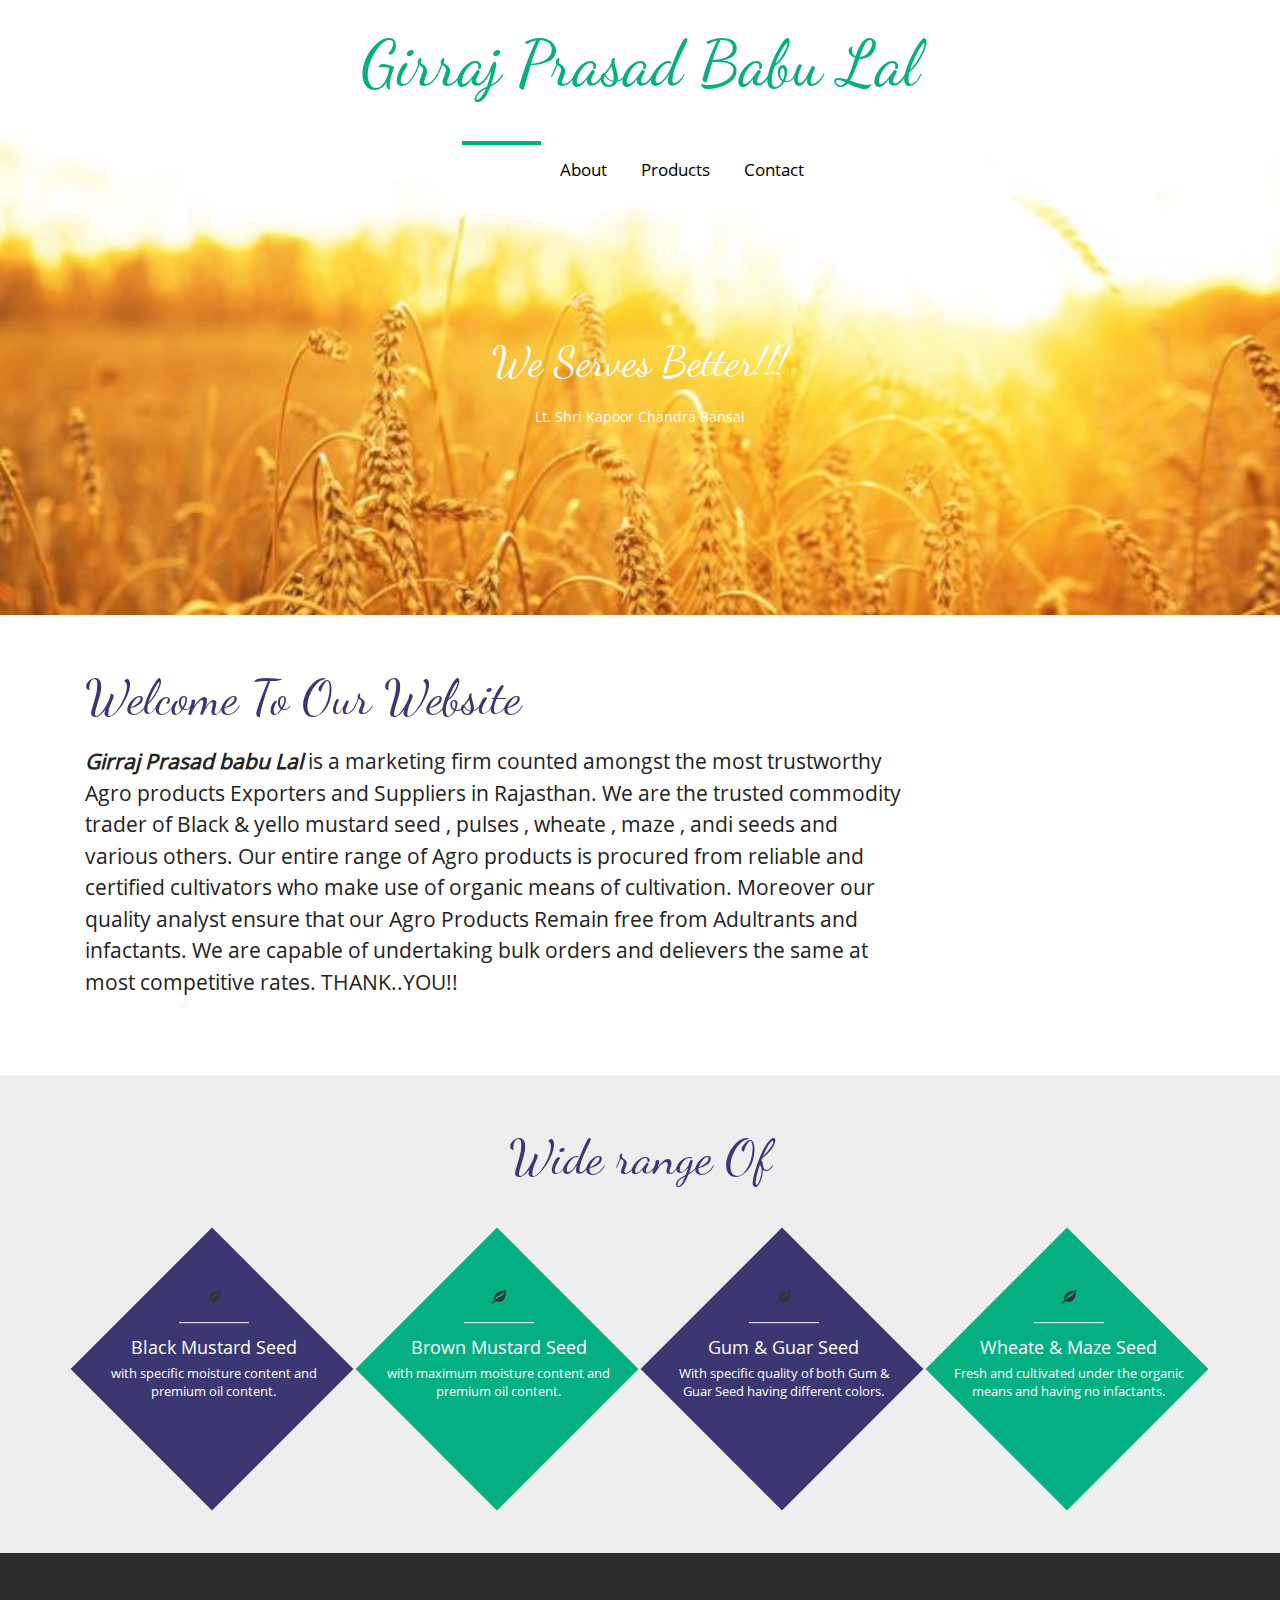
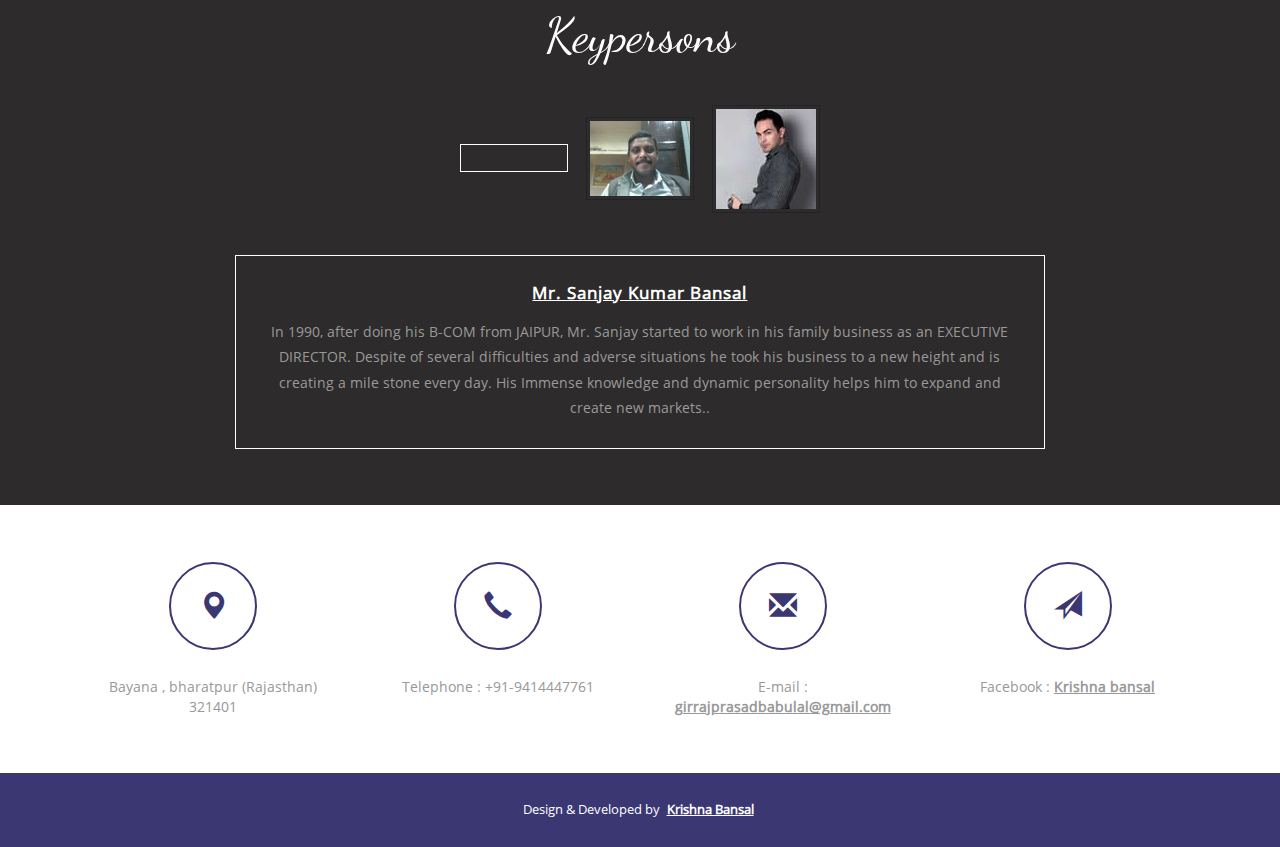
==== index.html @ 7e2d8664 "commit" ====
<!--
-->
<!DOCTYPE HTML>
<html>
<head>
<link rel="shortcut icon" href="images\favicon.ico">
<title>Girraj Prasad Babu Lal</title>
<link href="css/bootstrap.css" rel="stylesheet" type="text/css" media="all">
<link href="css/style.css" rel="stylesheet" type="text/css" media="all" />
<meta name="viewport" content="width=device-width, initial-scale=1">
<meta http-equiv="Content-Type" content="text/html; charset=utf-8" />
<meta name="keywords" content="Photo Stream Responsive web template, Bootstrap Web Templates, Flat Web Templates, Android Compatible web template, 
Smartphone Compatible web template, free webdesigns for Nokia, Samsung, LG, SonyErricsson, Motorola web design" />
<script type="application/x-javascript"> addEventListener("load", function() { setTimeout(hideURLbar, 0); }, false); function hideURLbar(){ window.scrollTo(0,1); } </script>
<script src="js/jquery-1.11.1.min.js"></script>
<script src="js/bootstrap.js"></script>

<script type="text/javascript" src="js/move-top.js"></script>
<script type="text/javascript" src="js/easing.js"></script>
 <script type="text/javascript">
		jQuery(document).ready(function($) {
			$(".scroll").click(function(event){		
				event.preventDefault();
				$('html,body').animate({scrollTop:$(this.hash).offset().top},1200);
			});
		});
	</script>


</head>
<body>
		
			<div class="header">
				<div class="container">
				
						<div class="logo">
						
							<h1><a href="index.html">Girraj prasad babu Lal</a></h1>
						</div>
					</div>
			</div>
			
				<div class="banner">
					<div class="container">
					<nav class="navbar navbar-default">
			  <div class="container-fluid">
				
				<div class="navbar-header">
					 <button type="button" class="navbar-toggle collapsed" data-toggle="collapse" data-target="#bs-example-navbar-collapse-1" aria-expanded="false">
						<span class="sr-only">Toggle navigation</span>
						<span class="icon-bar"></span>
						<span class="icon-bar"></span>
						<span class="icon-bar"></span>
					</button>
				</div>
        
			<div class="collapse navbar-collapse" id="bs-example-navbar-collapse-1">
			  <ul class="nav navbar-nav cl-effect-16">
				<li class="active"><a href="index.html">Home <span class="sr-only">(current)</span></a></li>
				<li><a href="about.html">About</a></li>
				 
					
					<li><a href="Products.html">Products</a></li>
					<li><a href="contact.html">Contact</a></li>
				</ul>
			</div>
		  </div>
		</nav>
			<div class="banner-center">
				<h3>We Serves Better!!!</h3>
				<p>Lt. Shri Kapoor Chandra Bansal</p>
			</div>
	</div>
</div>

			<div class="content">
			<div class="Sharing">
				<div class="container">
					<div class="sharing-grids">
						<div class="col-md-9 sharing-grid">
							<h2>Welcome To Our Website</h2>
							<h4><b><i> Girraj Prasad babu Lal</i></b> is a marketing firm counted amongst the most trustworthy Agro products Exporters and Suppliers in Rajasthan. We are the trusted commodity trader of Black & yello mustard seed , pulses , wheate , maze , andi seeds and various others. Our entire range of Agro products is procured from reliable and certified cultivators who make use of organic means of cultivation. Moreover our quality analyst ensure that our Agro Products Remain free from Adultrants and infactants. We are capable of undertaking bulk orders and delievers the same at most competitive rates.  THANK..YOU!!</h4>
							
						</div>
						<div class="col-md-3 sharing-img">
							<img src="images/2.png" class="img-responsive" alt=""/>
						</div>
						<div class="clerafix"></div>
					</div>
				</div>
			</div>
			<!--Sharing-->
			<!-- services -->
		<div class="service">
			<!-- container -->
			<div class="container">
					<h3>Wide range Of</h3>
				<div class="service-grids">
					<div class="service-grid">
						<div class="service-grid-bg">
							<div class="service-grid-text">
				<span class="glyphicon glyphicon-leaf" aria-hidden="true"></span>
								<div class="border"> </div>
								<h5> Black Mustard Seed</h5>
								<p>with specific moisture content and premium oil content.</p>
							</div>
						</div>
					</div>
						<div class="service-grid">
						<div class="service-grid-bg red">
							<div class="service-grid-text">
					<span class="glyphicon glyphicon-leaf" aria-hidden="true"></span>
								<div class="border"> </div>
								<h5>Brown Mustard Seed </h5>
								<p>with  maximum moisture content and premium oil content.</p>
							</div>
						</div>
					</div>
						<div class="service-grid">
						<div class="service-grid-bg">
							<div class="service-grid-text">
							<span class="glyphicon glyphicon-leaf" aria-hidden="true"></span>
								<div class="border"> </div>
								<h5>Gum & Guar Seed</h5>
								<p>With specific quality of both Gum & Guar Seed having different colors.</p>
							</div>
						</div>
					</div>
					<div class="service-grid">
						<div class="service-grid-bg red">
							<div class="service-grid-text">
					<span class="glyphicon glyphicon-leaf" aria-hidden="true"></span>
								<div class="border"> </div>
								<h5> Wheate & Maze Seed</h5>
								<p>Fresh and cultivated under the organic means and having no infactants.</p>
							</div>
						</div>
					</div>
					<div class="clearfix"> </div>
				</div>
			</div>
			<!-- //container -->
		</div>
		<!-- //services -->
		<!--testimonials-->
	<div class="testimonials">
		<div class="container">
			<h3>Keypersons</h3>
			<div class="sap_tabs">	
				<div id="horizontalTab" style="display: block; width: 100%; margin: 0px;">
					<ul class="resp-tabs-list wow bounceIn animated" data-wow-delay=".5s" style="visibility: visible; -webkit-animation-delay: .5s;">
						<li class="resp-tab-item"><span><img src="images/sanjay.jpg" alt=""/></span></li>
						<li class="resp-tab-item"><span><img src="images/ajay.jpg" alt=""/></span></li>
						<li class="resp-tab-item"><span><img src="images/te3.jpg" alt=""/></span></li>				
					</ul>
					<div class="clearfix"> </div>
					<div class="resp-tabs-container wow bounceIn animated" data-wow-delay=".5s" style="visibility: visible; -webkit-animation-delay: .5s;">
						<div class="tab-1 resp-tab-content">				
							<div class="view1 view-first">
								<h5><u><b>Mr. Sanjay Kumar Bansal</b></u></h5>
								<p>In 1990, after doing his B-COM from  JAIPUR, Mr. Sanjay started to work in his family business as an EXECUTIVE DIRECTOR. Despite of several difficulties and adverse situations he took his business to a new height and is creating a mile stone every day. His Immense knowledge and dynamic personality helps him to expand and create new markets..</p>
							</div>
						</div>
						<div class="tab-1 resp-tab-content">
							<div class="view1 view-first">
								<h5><u><b>Mr. Ajay Kumar Bansal</b></u> </h5>
								<p>Today Mr. Ajay is working as an EXECUTIVE DIRECTOR and is looking after the manufacturing and packaging. He not only increased the capacity of existing facility but also improved the quality of existing products.</p>
							</div>
						</div>
						<div class="tab-1 resp-tab-content">
							<div class="view1 view-first">
								<h5><u><b>Mr. Vinay Kumar Bansal</b></u></h5>
								<p>He is the mentor of the organisation and looking after the marketing. With an immense knowledge and vision.</p>
							</div>
						</div>
					</div>	
				</div>	
			</div>		  
		</div>
		<script src="js/easyResponsiveTabs.js" type="text/javascript"></script>
		    <script type="text/javascript">
			    $(document).ready(function () {
			        $('#horizontalTab').easyResponsiveTabs({
			            type: 'default', //Types: default, vertical, accordion           
			            width: 'auto', //auto or any width like 600px
			            fit: true   // 100% fit in a container
			        });
			    });
			</script>		
	</div>
	
				<div class="indicate">
					<div class="container">
						<div class="indicate-grids">
							<div class="col-md-3 indicate-grid">
								<span class="glyphicon glyphicon-map-marker" aria-hidden="true"></span>
								<p>Bayana , bharatpur (Rajasthan) 321401</p>
							</div>
							<div class="col-md-3 indicate-grid">
								<span class="glyphicon glyphicon-earphone" aria-hidden="true"></span>
								<p>Telephone :  +91-9414447761</p>
							</div>
							<div class="col-md-3 indicate-grid">
								<span class="glyphicon glyphicon-envelope" aria-hidden="true"></span>
								<p>E-mail : <a href="mailto:girrajprasadbabulal@gmail.com"><u><b>girrajprasadbabulal@gmail.com</b></u></a></p>
							</div>
							<div class="col-md-3 indicate-grid">
								<span class="glyphicon glyphicon-send" aria-hidden="true"></span>
								<p>Facebook :  <a href="https://www.facebook.com/krishna.bansal.94"><u><b>Krishna bansal</b></u></a></p>
							</div>
							<div class="clearfix"></div>
						</div>
					</div>
				</div>
				</div>
			<!--indicate-->
			<!--footer-->
		<div class="footer-section">
						<div class="container">
							<div class="footer-top">
						<p>Design & Developed by <a href="developer.html"><u><b>Krishna Bansal</b></u></a></p>
									</div>
							<script type="text/javascript">
						$(document).ready(function() {
							/*
							var defaults = {
					  			containerID: 'toTop', // fading element id
								containerHoverID: 'toTopHover', // fading element hover id
								scrollSpeed: 1200,
								easingType: 'linear' 
					 		};
							*/
							
							$().UItoTop({ easingType: 'easeOutQuart' });
							
						});
					</script>
				<a href="#" id="toTop" style="display: block;"> <span id="toTopHover" style="opacity: 1;"> </span></a>
				</div>
			</div>
</body>
</html>
---- css/style.css ----
/*--
Author: W3layouts
Author URL: http://w3layouts.com
License: Creative Commons Attribution 3.0 Unported
License URL: http://creativecommons.org/licenses/by/3.0/
--*/
@font-face {
    font-family: 'DancingScript-Regular';
    src:url(../fonts/DancingScript-Regular.ttf) format('truetype');
}
@font-face {
    font-family: 'OpenSans-Regular';
    src:url(../fonts/OpenSans-Regular.ttf) format('truetype');
}
body a{
    transition:0.5s all;
	-webkit-transition:0.5s all;
	-moz-transition:0.5s all;
	-o-transition:0.5s all;
	-ms-transition:0.5s all;
}
input[type="button"]{
	transition:0.5s all;
	-webkit-transition:0.5s all;
	-moz-transition:0.5s all;
	-o-transition:0.5s all;
	-ms-transition:0.5s all;
}

h1,h2,h3,h4,h5,h6{
	padding:0 0;
	margin:0 0;
}
p{
	padding:0 0;
	margin:0 0;
}
ul{
	padding:0 0;
	margin:0 0;	
}
body{
	padding:0 0;
	margin:0 0; 
	font-family: 'OpenSans-Regular'
}
.header {
    padding: 2em 0;
}
.logo {
    text-align: center;
}
.logo h1 a {
    font-size: 1.8em;
    text-decoration: none;
    color: #04af82;
    text-transform: capitalize;
	font-family: 'DancingScript-Regular';
}
.banner{
	background:url(../images/wheat.jpg) no-repeat 0px  0px;
	background-size:cover;
	min-height:619px;
}
.navbar-default {
    background: none!important;
    border: none!important;
	
}    
.caret {
    display: inline-block;
    width: 0;
    height: 0;
    margin-left: 9px;
}
.navbar {
    position: relative;
    min-height: 50px;
    margin-bottom: 0px;
    margin-top: 1em;
	
}
.navbar-default .navbar-nav > li > a {
    color:black;
    font-size: 1.2em;
}
.navbar-default .navbar-nav > .open > a, .navbar-default .navbar-nav > .open > a:hover, .navbar-default .navbar-nav > .open > a:focus {
    color: #fff;
    background:none!important;
}
.dropdown-menu {
    min-width: 100px !important;
}
.dropdown-menu > li > a {
    padding: .5em 0;
}
.navbar-default .navbar-nav > li > a:hover, .navbar-default .navbar-nav > li > a:focus {
    color: #fff;
    background-color: transparent;
	border-top:4px solid#04af82;
}
.navbar-default .navbar-nav > .active > a, .navbar-default .navbar-nav > .active > a:hover, .navbar-default .navbar-nav > .active > a:focus {
    color: #fff;
    background: none!important;
	border-top:4px solid#04af82;
}
.navbar-default .navbar-collapse, .navbar-default .navbar-form {
    border-color: #e7e7e7;
    text-align: center;
}
.navbar-nav > li {
    float: none;
    display: inline-block;
}
.navbar-nav {
    float: none;
    margin: 0;
}
.banner-center {
    width: 50%;
    margin: 14em auto 0;
    text-align: center;
}
.banner-center h3 {
    font-size: 3em;
    line-height: 1.3em;
    text-transform: capitalize;
    color: #fff;
	font-family: 'DancingScript-Regular';
}
.banner-center p {
    font-size: 1em;
    color: #fff;
    line-height: 1.8em;
    margin-top: 1em;
}
.Sharing {
    padding: 4em 0;
}
.sharing-grid h2,.about-section h2,.services h2,.gallery h2,.typography-info h2,.contact h2  {
    font-size: 3.5em;
    font-family: 'DancingScript-Regular';
	color: #3b3772;
}
.sharing-grid h4 {
    font-size: 1.5em;
    line-height: 1.5em;
    margin: 1em 0;
	color: #222;
}
.sharing-grid p {
    font-size: 1em;
    line-height: 1.8em;
    color: #999;
}
.service {
    text-align: center;
    padding: 4em 0 6em;
    background: #eee;
}
.service-grid {
    width: 25%;
    float: left;
}
.service h3 {
    font-size: 3.5em;
    font-family: 'DancingScript-Regular';
    color: #3b3772;
}
.service-grids {
	width: 100%;
	margin-left: 3em;
	 margin-top: 6em;
}
.service-grid-bg{
	background:#3b3772;
	height: 200px;
    width: 200px;
	text-align:center;
	position:relative;
	 -webkit-transform: rotate(45deg);
    -moz-transform: rotate(45deg);
    -ms-transform: rotate(45deg);
    -o-transform: rotate(45deg);
    transform: rotate(45deg);
}
.service-grid-bg:hover {
    background: #04af82;
}
.service-grid-bg.red:hover {
	background: #3b3772;
}
.service-grid-bg.red {
	background: #04af82;
}
.service-grid-text{
	position:absolute;
	left: -32px;
	top: 25px;
	text-align: center;
	 -webkit-transform: rotate(315deg);
    -moz-transform: rotate(315deg);
    -ms-transform: rotate(315deg);
    -o-transform: rotate(315deg);
    transform: rotate(315deg);
}
.service-grid-text h5{
	font-size:1.3em;
	color:#FFF;
	margin:0;
}
.service-grid-text p{
	color:#FFF;
	font-size:.9em;
	font-weight: 300;
	margin-top: .6em;
}
.border{
	background: #FFF;
	margin: 1em auto;
	width: 30%;
	height: 1px;
}
span.glyphicon.glyphicon-picture {
    font-size: 2em;
    color: #fff;
}
span.glyphicon.glyphicon-heart {
    font-size: 2em;
    color: #fff;
}
span.glyphicon.glyphicon-camera {
    font-size: 2em;
    color: #fff;
}
span.glyphicon.glyphicon-user {
    font-size: 2em;
    color: #fff;
}
.Photographers {
    text-align: center;
    padding: 4em 0;
}
.Photographers h3 {
    font-size: 4em;
    font-family: 'DancingScript-Regular';
    color: #3b3772;
}
.photo-grids {
    margin-top: 3em;
}
.photo-grid h4 {
    font-size: 1.5em;
    margin: 0.5em 0 0.3em;
    color: #222;
}
.photo-grid p {
    font-size: 1em;
    line-height: 1.8em;
    color: #777;
}
/*--testimonial--*/
.testimonials {
    background-color: #2D2B2B;
    padding: 4em 0;
	text-align:center;
}
.testimonials h3 {
    color: #fff;
    font-size: 3.5em;
    font-family: 'DancingScript-Regular';
}
/******** SAP ************/
.sap_tabs{
	clear:both;
    margin-top: 3em;
}
.tab_box{
	background:#fd926d;
	padding: 2em;
}
.top1{
	margin-top: 2%;
}
.resp-tabs-list {
	width: 35%;
	list-style: none;
	padding: 0;
	margin: 0 auto 3em;
}
.resp-tab-item{
	cursor: pointer;
	padding: 3px;
	display: inline-block;
	margin: 0 .5em;
	list-style: none;
	width: 27%;
	border: 1px solid rgb(32, 36, 41);
	-webkit-transition: all 0.3s ease-out;
	-moz-transition: all 0.3s ease-out;
	-ms-transition: all 0.3s ease-out;
	-o-transition: all 0.3s ease-out;
	transition: all 0.3s ease-out;
}
.resp-tab-item:hover {
	text-shadow: none;
	color: #4fafa0;
}
.resp-tab-active{
	text-shadow: none;
	color:#fff;
	border: 1px solid #fff;
}
.resp-tabs-container {
	padding: 0px;
	clear: left;
}
h2.resp-accordion {
	cursor: pointer;
	padding: 5px;
	display: none;
}
.resp-tab-content {
	display: none;
}
.resp-content-active, .resp-accordion-active {
   display: block;
}
@media only screen and (max-width:480px) {
	.resp-tabs-container{
		padding:10px;
	}
.resp-vtabs .resp-tabs-container {
	border: none;
	float: none;
	width: 100%;
	min-height: initial;
	clear: none;
}
.resp-accordion-closed {
	display: none !important;
}
}
.view1.view-first {
    width: 71%;
    margin: 0 auto;
    padding: 2em;
    border: 1px solid #fff;
}
.view1.view-first h5 {
  color: #fff;
  font-size: 1.2em;
  letter-spacing: 1px;
  margin: 0 0 1em 0;
}
.view1.view-first p {
  color: #999;
  font-size: 1em;
  line-height:1.8em;
}
.news {
  padding: 4em 0;
  text-align: center;
  background: #eee;
}
.news h3{
 font-size: 3.5em;
    font-family: 'DancingScript-Regular';
    color: #3b3772;
}
.new-grid {
  padding: 0;
}
.new-grid1 h5 {
  font-size: 1.5em;
}
.new-grid1 h4 {
  font-size: 1.5em;
  color: #222;
  text-transform: capitalize;
  padding: 1em 0;
}
.new-grid1 p {
  font-size: 1em;
  line-height: 1.8em;
  margin: 0.5em 0 0;
  color: #777;
}
.new-grid1 h4 a {
    text-decoration: none;
    color: #222;
}
.new-grid1 h4 a:hover{
    color: #994868;
}
.new-grid1 {
    padding: 5.3em 2em;
    background: #fff;
}
.new-grids {
  margin-top: 3em;
}
a.mask {
  text-decoration: none;
  overflow: hidden;
  display: block;
}
img.zoom-img {
  -webkit-transform: scale(1, 1);
  -webkit-transition-timing-function: ease-out;
  -webkit-transition-duration: 250ms;
  -moz-transform: scale(1, 1);
  -moz-transition-timing-function: ease-out;
  -moz-transition-duration: 250ms;
}
img.zoom-img:hover {
  -webkit-transform: scale(1.1);
  -webkit-transition-timing-function: ease-out;
  -webkit-transition-duration: 750ms;
  -moz-transform: scale(1.1);
  -moz-transition-timing-function: ease-out;
  -moz-transition-duration: 750ms;
  overflow: hidden;
}
.new-grid img {
    width: 100%;
}
.indicate {
    text-align: center;
     padding: 4em 0;
}
span.glyphicon.glyphicon-map-marker {
    font-size: 2em;
    border-radius: 60px;
    border: 2px solid#3b3772;
    padding: 1em;
	color:#3b3772;
}
span.glyphicon.glyphicon-map-marker:hover {
    border: 2px dotted #04af82;
}
span.glyphicon.glyphicon-earphone {
    font-size: 2em;
    border-radius: 60px;
    border: 2px solid #3b3772;
    padding: 1em;
    color:#3b3772;
}
span.glyphicon.glyphicon-earphone:hover {
    border: 2px dotted #04af82;
}
span.glyphicon.glyphicon-envelope {
    font-size: 2em;
    border-radius: 60px;
    border: 2px solid#3b3772;
    padding: 1em;
    color:#3b3772;
}
span.glyphicon.glyphicon-envelope:hover {
    border: 2px dotted #04af82;
}
span.glyphicon.glyphicon-send {
    font-size: 2em;
    border-radius: 60px;
    border: 2px solid#3b3772;
    padding: 1em;
	color:#3b3772;
}
span.glyphicon.glyphicon-send:hover {
    border: 2px dotted #04af82;
}
.indicate-grid p {
  font-size: 1em;
  color: #999;
  margin-top: 2em;
}
.indicate-grid p a {
    color: #999;
    text-decoration: none;
}
.footer-section{
	padding:2em 0;
	text-align:center;
	background: #3b3772;
}
.footer-top p {
	font-size: 0.9em;
	color: #fff;
	font-weight: 400;
}
.footer-top  a {
	font-size: 1em;
	color:#fff;
	font-weight: 400;
	text-transform: capitalize;
}
.footer-top a:hover {
	color: #fff;
}
.footer-top a {
	margin: 0 0.3em
}
#toTop {
	display: none;
	text-decoration: none;
	position: fixed;
	bottom: 10px;
	right: 10px;
	overflow: hidden;
	width: 48px;
	height: 48px;
	border: none;
	text-indent: 100%;
	background: url("../images/to-top2.png") no-repeat 0px 0px;
}
/**about**/
.banner.top-banner {
    min-height: 100px!important;
}
/** about-section**/
.about-section {
  padding: 4em 0;
  text-align: center;
}
.about-grid img {
  width: 100%;
}
.about-grid1 h4 {
  font-size: 1.5em;
  color: #222;
  text-align:left;
  margin-bottom: 0.3em;
}
.about-grids {
    margin-top: 3em;
}
.about-grid1 p {
 font-size: 1em;
  padding: 0.5em 0;
  color: #777;
  line-height: 1.8em;
  text-align:left;
}
.why-choose {
    padding: 4em 0;
    text-align: center;
    background: #eee;
}
.why-choose h3 {
     font-size: 3.5em;
    font-family: 'DancingScript-Regular';
    color: #3b3772;
}
.choose-grid h4{
 font-size: 1.5em;
  color: #04af82;
  text-transform: capitalize;
}
.choose-grid p{
	font-size:1em;
	line-height:1.8em;
	color:#999;
	margin:1em 0 0
}
.choose-grids {
  margin-top: 3em;
}
/**about**/
/**team**/
.team {
	padding:4em 0;
	text-align: center;
}
.team h3 {
    font-size: 3.5em;
    font-family: 'DancingScript-Regular';
    color: #3b3772;
}
.team-grids{
	margin:2em 0 0;
}
.team-grid-left{
	float:left;
	width:65%;
	text-align:right;
}
.team-grid-left h4 {
    margin: 0;
	font-size: 1.5em;
    color: #222;
}
.team-grid-left p {
    color: #999;
    font-size: 1em;
    margin: .8em 0 0;
    line-height: 1.8em;
}
.team-grid-right{
	float:right;
	width:30%;
}
.aliquam{
	float:left !important;
	width:30% !important;
}
.non{
	float:right !important;
	width:65% !important;
	text-align:left !important;
}
.team-grids:nth-child(2){
	margin:2em 0 0;
}
.team-grid:hover .team-grid-right {
    transform: rotateY(360deg);
    -webkit-transform: rotateY(360deg);
    -o-transform: rotateY(360deg);
    -ms-transform: rotateY(360deg);
    -moz-transform: rotateY(360deg);
    transition: 0.5s all ease;
    -webkit-transition: 0.5s all ease;
    -moz-transition: 0.5s all ease;
    -o-transition: 0.5s all ease;
    -ms-transition: 0.5s all ease;
}
/*--team--*/
.services {
  padding: 4em 0;
  text-align:center;
}
.services h3 {
  font-size: 2.5em;
  color: #000;
  text-transform: capitalize;
  margin-bottom: 0.3em;
  font-family: 'OpenSans-Regular';
}
.services2 {
  margin: 2em 0;
}
.services-grid1 h4 {
  font-size: 1.5em;
  color: #04af82;
  margin: 0em 0 0.5em;
  text-align: left;
}
.services-grid1 p {
  font-size: 1em;
  color: #777;
  line-height: 1.8em;
  text-align: left;
 }
 .servic-grids {
  margin-top: 3em;
}
.additional {
    padding: 4em 0 ;
    text-align: center;
}
.additional h3 {
    font-size: 3.5em;
    font-family: 'DancingScript-Regular';
    color: #3b3772;
}
.additional-grids {
    margin-top: 3em;
}
.additional-grid h4 {
    font-size: 1.5em;
    color: #04af82;
    margin: 0.5em 0 0.3em;
    text-transform: capitalize;
}
.additional-grid p {
    font-size: 1em;
    line-height: 1.8em;
    color: #999;
}
/*--gallery--*/
.gallery-grids {
    margin-top: 3em ;
}
.gallery {
    text-align: center;
    padding: 4em 0;
}
.gallery-grids ul li {
    display: inline-block;
    width: 25%;
    float: left;
	position:relative;
}
.gallery-grids ul li a{
	display:block;
}
.gallery-grids ul li a img {
    width: 100%;
}
.glry-bgd {
    position: absolute;
    top: 0%;
    text-align: center;
    width: 100%;
    background: rgba(0, 0, 0, 0.55);
    height: 100%;
    transition: .5s all;
    -webkit-transition: .5s all;
    -moz-transition: .5s all;
    -o-transition: .5s all;
    -ms-transition: .5s all;
}
.gallery-grids ul li:hover div.glry-bgd  {
	background:none;
}
/*--//gallery--*/
/*-- typography --*/
.typography-info {
    text-align: center;
}
.typography {
    padding: 4em 0;
}
.show-grid [class^=col-] {
	background: #fff;
	text-align: center;
	margin-bottom: 10px;
	line-height: 2em;
	border: 10px solid #f0f0f0;
}
.show-grid [class*="col-"]:hover {
  background: #e0e0e0;
}
.grid_3{
	margin-bottom:2em;
}
.xs h3, h3.m_1{
	color:#000;
	font-size:1.7em;
	font-weight:300;
	margin-bottom: 1em;
}
.grid_3 p{
  color: #999;
  font-size: 0.85em;
  margin-bottom: 1em;
  font-weight: 300;
}
.grid_4{
	background:none;
	margin-top:50px;
}
.label {
  font-weight: 300 !important;
  border-radius:4px;
  -webkit-border-radius:4px;
	-moz-border-radius:4px;
}  
.grid_5{
	background:none;
	padding:2em 0;
}
.grid_5 h3, .grid_5 h2, .grid_5 h1, .grid_5 h4, .grid_5 h5, h3.hdg {
    margin-bottom: 1em;
    color: #222;
}
.table > thead > tr > th, .table > tbody > tr > th, .table > tfoot > tr > th, .table > thead > tr > td, .table > tbody > tr > td, .table > tfoot > tr > td {
  border-top: none !important;
}
.tab-content > .active {
  display: block;
  visibility: visible;
}
.pagination > .active > a, .pagination > .active > span, .pagination > .active > a:hover, .pagination > .active > span:hover, .pagination > .active > a:focus, .pagination > .active > span:focus {
  z-index: 0;
}
.badge-primary {
  background-color: #03a9f4;
}
.badge-success {
  background-color: #8bc34a;
}
.badge-warning {
  background-color: #ffc107;
}
.badge-danger {
  background-color: #e51c23;
}
.grid_3 p{
  line-height: 2em;
  color: #888;
  font-size: 0.9em;
  margin-bottom: 1em;
  font-weight: 300;
}
.bs-docs-example {
  margin: 1em 0;
}
section#tables  p {
 margin-top: 1em;
}
.tab-container .tab-content {
  border-radius: 0 2px 2px 2px;
  border: 1px solid #e0e0e0;
  padding: 16px;
  background-color: #ffffff;
}
.table td, .table>tbody>tr>td, .table>tbody>tr>th, .table>tfoot>tr>td, .table>tfoot>tr>th, .table>thead>tr>td, .table>thead>tr>th {
  padding: 15px!important;
}
.table > thead > tr > th, .table > tbody > tr > th, .table > tfoot > tr > th, .table > thead > tr > td, .table > tbody > tr > td, .table > tfoot > tr > td {
  font-size: 0.9em;
  color: #999;
  border-top: none !important;
}
.tab-content > .active {
  display: block;
  visibility: visible;
}
.label {
  font-weight: 300 !important;
}
.label {
  padding: 4px 6px;
  border: none;
  text-shadow: none;
}
.nav-tabs {
  margin-bottom: 1em;
}
.alert {
  font-size: 0.85em;
}
h1.t-button,h2.t-button,h3.t-button,h4.t-button,h5.t-button {
	line-height:1.8em;
  margin-top:0.5em;
  margin-bottom: 0.5em;
}
li.list-group-item1 {
  line-height: 2.5em;
}
.input-group {
  margin-bottom: 20px;
  }
.in-gp-tl{
	padding:0;
}
.in-gp-tb{
	padding-right:0;
}
.list-group {
  margin-bottom: 48px;
}
ol {
  margin-bottom: 44px;
}
h2.typoh2{
    margin: 0 0 10px;
}
@media (max-width:768px){
	.grid_5 {
		padding: 0 0 1em;
	}
	.grid_3 {
		margin-bottom: 0em;
	}
}
@media (max-width:640px){
	h1, .h1, h2, .h2, h3, .h3 {
		margin-top: 0px;
		margin-bottom: 0px;
	}
	.grid_5 h3, .grid_5 h2, .grid_5 h1, .grid_5 h4, .grid_5 h5, h3.hdg, h3.bars {
		margin-bottom: .5em;
	}
	.progress {
		height: 10px;
		margin-bottom: 10px;
	}
	ol.breadcrumb li,.grid_3 p,ul.list-group li,li.list-group-item1 {
		font-size: 14px;
	}
	.breadcrumb {
		margin-bottom: 10px;
	}
	.well {
		font-size: 14px;
		margin-bottom: 10px;
	}
	h2.typoh2 {
		font-size: 1.5em;
	}
}
@media (max-width:480px){
	.table h1 {
		font-size: 26px;
	}
	.table h2 {
		font-size: 23px;
	}
	.table h3 {
		font-size: 20px;
	}
	.label {
		font-size: 53%;
	}
	.alert,p {
		font-size: 14px;
	}
	.pagination {
		margin: 20px 0 0px;
	}
	.grid_4 {
    margin-top: 2em;
}
}
@media (max-width: 320px){
	.grid_4 {
		margin-top: 18px;
	}
	h3.title {
		font-size: 1.6em;
	}
	.alert, p,ol.breadcrumb li, .grid_3 p,.well, ul.list-group li, li.list-group-item1,a.list-group-item {
		font-size: 13px;
	}
	.alert {
		padding: 10px;
		margin-bottom: 10px;
	}
	ul.pagination li a {
		font-size: 14px;
		padding: 5px 11px;
	}
	.list-group {
		margin-bottom: 10px;
	}
	.well {
		padding: 10px;
	}
	.nav > li > a {
		font-size: 14px;
	}
	table.table.table-striped,.table-bordered,.bs-docs-example {
		display: none;
	}
}
/*-- //typography --*/
/***contact page ***/
.contact{
	padding: 4em 0;
	text-align: center;
}
.google-map iframe {
	width: 100%;
	min-height: 400px;
	border: none;
	margin-bottom: 2em;
}
.google-map {
  margin-top: 3em;
}
.contact-grids {
    text-align: left;
}
.contact-left p {
	color: #777;
	font-size: 1em;
	line-height: 1.8em;
}
.contact-left p a {
    text-decoration: none;
    color: #777;
}
address {
   margin: 1em 0 0;
 }
.contact-right h5{
	font-size:1em;
	text-transform: uppercase;
	font-weight: 400;
	padding: 10px 0;
	color: #222;
	
}
.contact-right input[type="text"] {
	width: 100%;
	padding: 10px 10px;
	font-size: 1em;
	outline: none;
	border: 1px solid #dcdee0;
}
.contact-right textarea {
	width: 100%;
	padding: 10px 10px;
	font-size: 1em;
	height: 10em;
	resize: none;
	outline: none;
	border: 1px solid #dcdee0;
}
.contact-right input[type="submit"] {
	width: 20%;
	font-size: 1em;
	text-transform: uppercase;
	background: #04af82;
	border: none;
	outline: none;
	margin-top: 0.5em;
	color: #fff;
	font-weight: 500;
	padding: 10px 0;
}
.contact-right input[type="submit"]:hover {
	background: #3b3772;
}

		/**responsive**/
@media(max-width:1440px){
.banner {
   min-height: 550px;
}
.banner-center {
    margin: 12em auto 0;
}
}
@media(max-width:1366px){
.banner {
    min-height: 528px;
}
}
@media(max-width:1280px){
.banner {
    min-height: 488px;
}
.banner-center {
    margin: 10em auto 0;
}
}
@media(max-width:1080px){
.banner {
    min-height: 395px;
}
.banner-center {
    margin: 6em auto 0;
}
.banner-center h3 {
    font-size: 2.5em;
}
.banner-center p,.sharing-grid p ,.view1.view-first p,.photo-grid p,.new-grid1 p,.indicate-grid p,.about-grid1 p,.choose-grid p,.team-grid-left p,.services-grid1 p,.additional-grid p,.contact-left p{
    font-size: 0.95em;
}
.sharing-grid h2, .about-section h2, .services h2, .gallery h2, .typography-info h2, .contact h2 {
    font-size: 3em;
}
.sharing-grid h4 ,.photo-grid h4,.new-grid1 h4,.about-grid1 h4,.choose-grid h4,.team-grid-left h4,.services-grid1 h4,.additional-grid h4{
    font-size: 1.4em;
}
.service h3 ,.testimonials h3,.Photographers h3,.news h3,.why-choose h3,.team h3,.additional h3{
    font-size: 3em;
}
.service-grid-bg {
		height: 166px;
		width: 166px;
	}
	.service-grid-text {
		left: -21px;
		top: 5px;
	}
.service-grids {
    margin-left: 1.84em;
}
.resp-tabs-list {
    width: 42%;
}
.new-grid1 {
    padding: 3.75em 2em;
}
.new-grid1 h5 {
    font-size: 1.4em;
}
.contact-right h5 {
    font-size: 0.965em;
}
}
@media(max-width:991px){
.logo h1 a {
    font-size: 1.5em;
}
.navbar-default .navbar-nav > li > a {
    color: #fff;
    font-size: 1em;
}
.banner-center h3 {
    font-size: 2em;
}
.banner {
    min-height: 294px;
}
.banner-center {
    margin: 2.5em auto 0;
	    width: 56%;
}
.Sharing,.service,.testimonials,.Photographers,.news,.about-section,.services,.additional,.why-choose,.team,.gallery,.indicate,.typography,.contact {
    padding: 3em 0;
}
.sharing-grid h2, .about-section h2, .services h2, .gallery h2, .typography-info h2, .contact h2 {
    font-size: 2.5em;
}
.sharing-grid h4, .photo-grid h4, .new-grid1 h4, .about-grid1 h4, .choose-grid h4, .team-grid-left h4, .services-grid1 h4, .additional-grid h4 {
    font-size: 1.2em;
}
.service h3, .testimonials h3, .Photographers h3, .news h3, .why-choose h3, .team h3, .additional h3 {
    font-size: 2.5em;
}
.sharing-img img {
    margin: 1em auto 0;
}
.service-grids {
	width: 90%;
	margin-left: 5.88em;
}
.service-grid {
	width: 50%;
	float: left;
	margin-bottom: 5em;
}
.service-grid-text h5 {
    font-size: 1.2em;
}
.resp-tabs-list {
    width: 56%;
}
.view1.view-first {
    width: 90%;
}
.view1.view-first h5 {
    font-size: 1em;
}
.photo-grid {
    float: left;
    width: 25%;
}
.new-grid {
    float: left;
    width: 50%;
}
.new-grid1 {
    float: left;
    width: 50%;
}
.new-grid1 h5 {
    font-size: 1.2em;
}
.new-grid1 {
    padding: 1.2em 2em;
}
.indicate-grid {
    float: left;
    width: 25%;
}
.banner.top-banner {
    min-height: 80px!important;
}
.about-grid {
    float: left;
    width: 40%;
}
.about-grid1 {
    float: left;
    width: 60%;
}
.choose-grid {
    float: left;
    width: 33.3%;
}
.team-grid-left {
    margin: 4em 0 0;
}
.services-grid {
    float: left;
    width: 25%;
	}
.services-grid1 {
    float: left;
    width: 25%;
	padding: 0;
}
.additional-grid {
    float: left;
    width: 33.3%;
}
.google-map iframe {
    min-height: 300px;
}
.contact-left {
    float: left;
    width: 50%;
}
.contact-right {
    float: left;
    width: 50%;
}
.contact-right h5 {
    font-size: 0.95em;
}
}
@media(max-width:640px){
.navbar-nav > li {
    float: none;
    display: block;
}
.navbar-toggle {
    position: relative;
    float: none;
    margin-right: 0;
}
.navbar {
   text-align: center;
}
.navbar-default .navbar-collapse, .navbar-default .navbar-form {
    border: none!important;
	box-shadow: 0 0 0;
    background: #222;
}
.navbar-default .navbar-toggle {
    border-color: #04af82;
	 background-color: #04af82;
}
.navbar-default .navbar-toggle .icon-bar {
    background-color: #fff;
}
.navbar-default .navbar-toggle:hover, .navbar-default .navbar-toggle:focus {
    background-color: #04af82;
}
.header {
    padding: 1em 0;
}
.logo h1 a {
    font-size: 1.3em;
}
.navbar {
    margin-top: 0em;
}
.navbar-default .navbar-nav .open .dropdown-menu > li > a {
    color: #fff;
}
.navbar-collapse {
    max-height: 345px;
}
.navbar-default .navbar-nav > .active > a, .navbar-default .navbar-nav > .active > a:hover, .navbar-default .navbar-nav > .active > a:focus {
    color: #04af82;
    background: none!important;
    border-top: none!important;
}
.navbar-default .navbar-nav > li > a:hover, .navbar-default .navbar-nav > li > a:focus {
    color: #fff;
    background-color: transparent;
	border-top: none!important;
}
.navbar-default .navbar-nav .open .dropdown-menu > li > a:hover, .navbar-default .navbar-nav .open .dropdown-menu > li > a:focus {
    color: #fff;
    background-color: transparent;
}
.banner {
    background: url(../images/banner.jpg) no-repeat -120px 0px;
    background-size: cover;
}
.banner-center {
    margin: 3em auto 0;
    width: 66%;
    padding-bottom: 4em;
}
.sharing-grid h2, .about-section h2, .services h2, .gallery h2, .typography-info h2, .contact h2 {
    font-size: 2.4em;
}
.sharing-grid h4, .photo-grid h4, .new-grid1 h4, .about-grid1 h4, .choose-grid h4, .team-grid-left h4, .services-grid1 h4, .additional-grid h4 {
    font-size: 1.05em;
}
.service-grids {
     margin-top: 4em;
}
.new-grid1 h4 {
    padding: .5em 0;
}
.about-grid {
    width: 100%;
}
.about-grid1 {
    width: 100%;
	margin-top: 1em;
}
.service-grid-text h5 {
    font-size: 1em;
}
.resp-tabs-list {
    width: 67%;
}
.sap_tabs,.photo-grids,.new-grids ,.about-grids,.choose-grids,.servic-grids,.additional-grids,.gallery-grids,.google-map {
    margin-top: 2em;
}
.service-grids {
    margin-left: 5.3em;
}
.team-grid-left {
    margin: 3em 0 0;
}
.view1.view-first {
    width: 100%;
    padding: 1em;
}
.photo-grid {
    float: left;
    width: 50%;
}
.photo-grid:nth-child(3) {
    margin-top: 1em;
}
.photo-grid:nth-child(4) {
    margin-top: 1em;
}
.service h3, .testimonials h3, .Photographers h3, .news h3, .why-choose h3, .team h3, .additional h3 {
    font-size: 2.3em;
}
.new-grid1 {
    padding: .7em .1em;
}
.new-grid1 h5 {
    font-size: 1em;
}
.banner.top-banner {
    background: url(../images/banner.jpg) no-repeat 0px 0px;
    background-size: cover;
	min-height: 53px!important;
}
.services-grid {
    float: left;
    width: 50%;
}
.services-grid1 {
    float: left;
    width: 50%;
    padding: 0;
    margin-bottom: 9em;
}
.services2 {
    margin: 0.5em 0;
}
.google-map iframe {
    min-height: 250px;
}
.contact-right input[type="text"],.contact-right textarea {
    padding: 6px 10px;
}
.contact-right input[type="submit"] {
    width: 23%;
    font-size: 0.95em;
}
}
@media (max-width: 480px){
.logo h1 a {
    font-size: 1.2em;
}
.banner-center {
    margin: 3em auto 0;
    width: 90%;
}
.banner {
    background: url(../images/banner.jpg) no-repeat -180px 0px;
    background-size: cover;
}
.banner-center h3 {
    font-size: 2.1em;
}
.Sharing, .service, .testimonials, .Photographers, .news, .about-section, .services, .additional, .why-choose, .team, .gallery, .indicate, .typography, .contact {
    padding: 2em 0;
}
.sharing-grid h4, .photo-grid h4, .new-grid1 h4, .about-grid1 h4, .choose-grid h4, .team-grid-left h4, .services-grid1 h4, .additional-grid h4 {
    font-size: 1.03em;
}
.resp-tabs-list {
    width: 91%;
    margin: 0 auto 2em;
}
.banner-center p, .sharing-grid p, .view1.view-first p, .photo-grid p, .new-grid1 p, .indicate-grid p, .about-grid1 p, .choose-grid p, .team-grid-left p, .services-grid1 p, .additional-grid p, .contact-left p {
    font-size: 0.92em;
}
.service-grid-text {
    left: -20px;
    top: 0px;
}
.service-grid-bg {
    height: 138px;
    width: 138px;
}
.service-grids {
    margin-left: 3.2em;
}
.new-grid {
    width: 100%;  
	margin-top: 1em;
}
.new-grid1 {
    width: 100%;
	margin-top:1em;
}
.indicate-grid {
    float: left;
    width: 50%;
}
.service-grid-text p {
    font-size: .8em;
}
.indicate-grid:nth-child(3) {
    margin-top: 1em;
}
.indicate-grid:nth-child(4) {
    margin-top: 1em;
}
span.glyphicon.glyphicon-map-marker {
    font-size: 1.5em;
}
span.glyphicon.glyphicon-earphone{
    font-size: 1.5em;
}
span.glyphicon.glyphicon-envelope {
    font-size: 1.5em;
}
span.glyphicon.glyphicon-send {
    font-size: 1.5em;
}
.choose-grid {
    width: 100%;
}
.choose-grid:nth-child(2) {
    margin: 1em 0;
}
.team-grid-left {
    margin: 1em 0 0;
}
.services-grid1 {
    margin-bottom: 3em;
}
.additional-grid {
    width: 100%;
}
.additional-grid:nth-child(2) {
    margin: 1em 0;
}
.gallery-grids ul li {
    display: inline-block;
    width: 50%;
}
.google-map iframe {
    min-height: 200px;
}
.contact-left {
    width: 100%;
}
.contact-right {
    width: 100%;
}
.contact-right h5 {
    font-size: 0.9em;
}
}
@media (max-width: 320px){
.banner-center {
    margin: 1em auto 0;
    width: 100%;
	padding-bottom: 1em;
}
.banner-center h3 {
    font-size: 2em;
}
.banner {
    background: url(../images/banner.jpg) no-repeat -250px 0px;
    background-size: cover;
	    min-height: 245px;
}
.sharing-grid {
    padding: 0;
}
.sharing-img {
    padding: 0;
}
li.resp-tab-item img {
    width: 60px;
}
.resp-tabs-list {
    width: 95%;
    margin: 0px auto 1em;
}
.photo-grid {
    width: 100%;
	padding:0;
}
.banner-center p, .sharing-grid p, .view1.view-first p, .photo-grid p, .new-grid1 p, .indicate-grid p, .about-grid1 p, .choose-grid p, .team-grid-left p, .services-grid1 p, .additional-grid p, .contact-left p {
    font-size: 0.9em;
}
.photo-grid:nth-child(2) {
    margin-top: 1em;
}
.service-grids {
    margin-left: 0em;
	width: 100%;

}
.service-grid-bg {
      margin: 0 auto;
}
.service-grid {
    width: 100%;
}
.Sharing, .service, .testimonials, .Photographers, .news, .about-section, .services, .additional, .why-choose, .team, .gallery, .indicate, .typography, .contact {
    padding: 1em 0;
}
.sap_tabs, .photo-grids, .new-grids, .about-grids, .choose-grids, .servic-grids, .additional-grids, .gallery-grids, .google-map {
    margin-top: 1em;
}
.logo h1 a {
    font-size: 1em;
}
.sharing-grid h2, .about-section h2, .services h2, .gallery h2, .typography-info h2, .contact h2 {
    font-size: 2.1em;
}
.indicate-grid {
    width: 100%;
}
.indicate-grid:nth-child(2) {
    margin-top: 1em;
}
.indicate-grid:nth-child(3) {
    margin-top: 1em;
}
.indicate-grid:nth-child(4) {
    margin-top: 1em;
}
.footer-section {
    padding: 1em 0;
}
.about-grid {
    padding: 0;
}
.about-grid1 {
    padding: 0;
}
.choose-grid {
    padding: 0;
}
.team-grid-left {
    margin: 0;
}
.team-grid {
    margin-top: 2em;
	 padding: 0;
}
.services-grid {
    width: 100%;
    padding: 0;
}
.services-grid1 {
    width: 100%;
	margin: 1em 0;
}
.additional-grid {
    padding: 0;
}
.contact-left {
    padding: 0;
}
.contact-right {
    padding: 0;
}
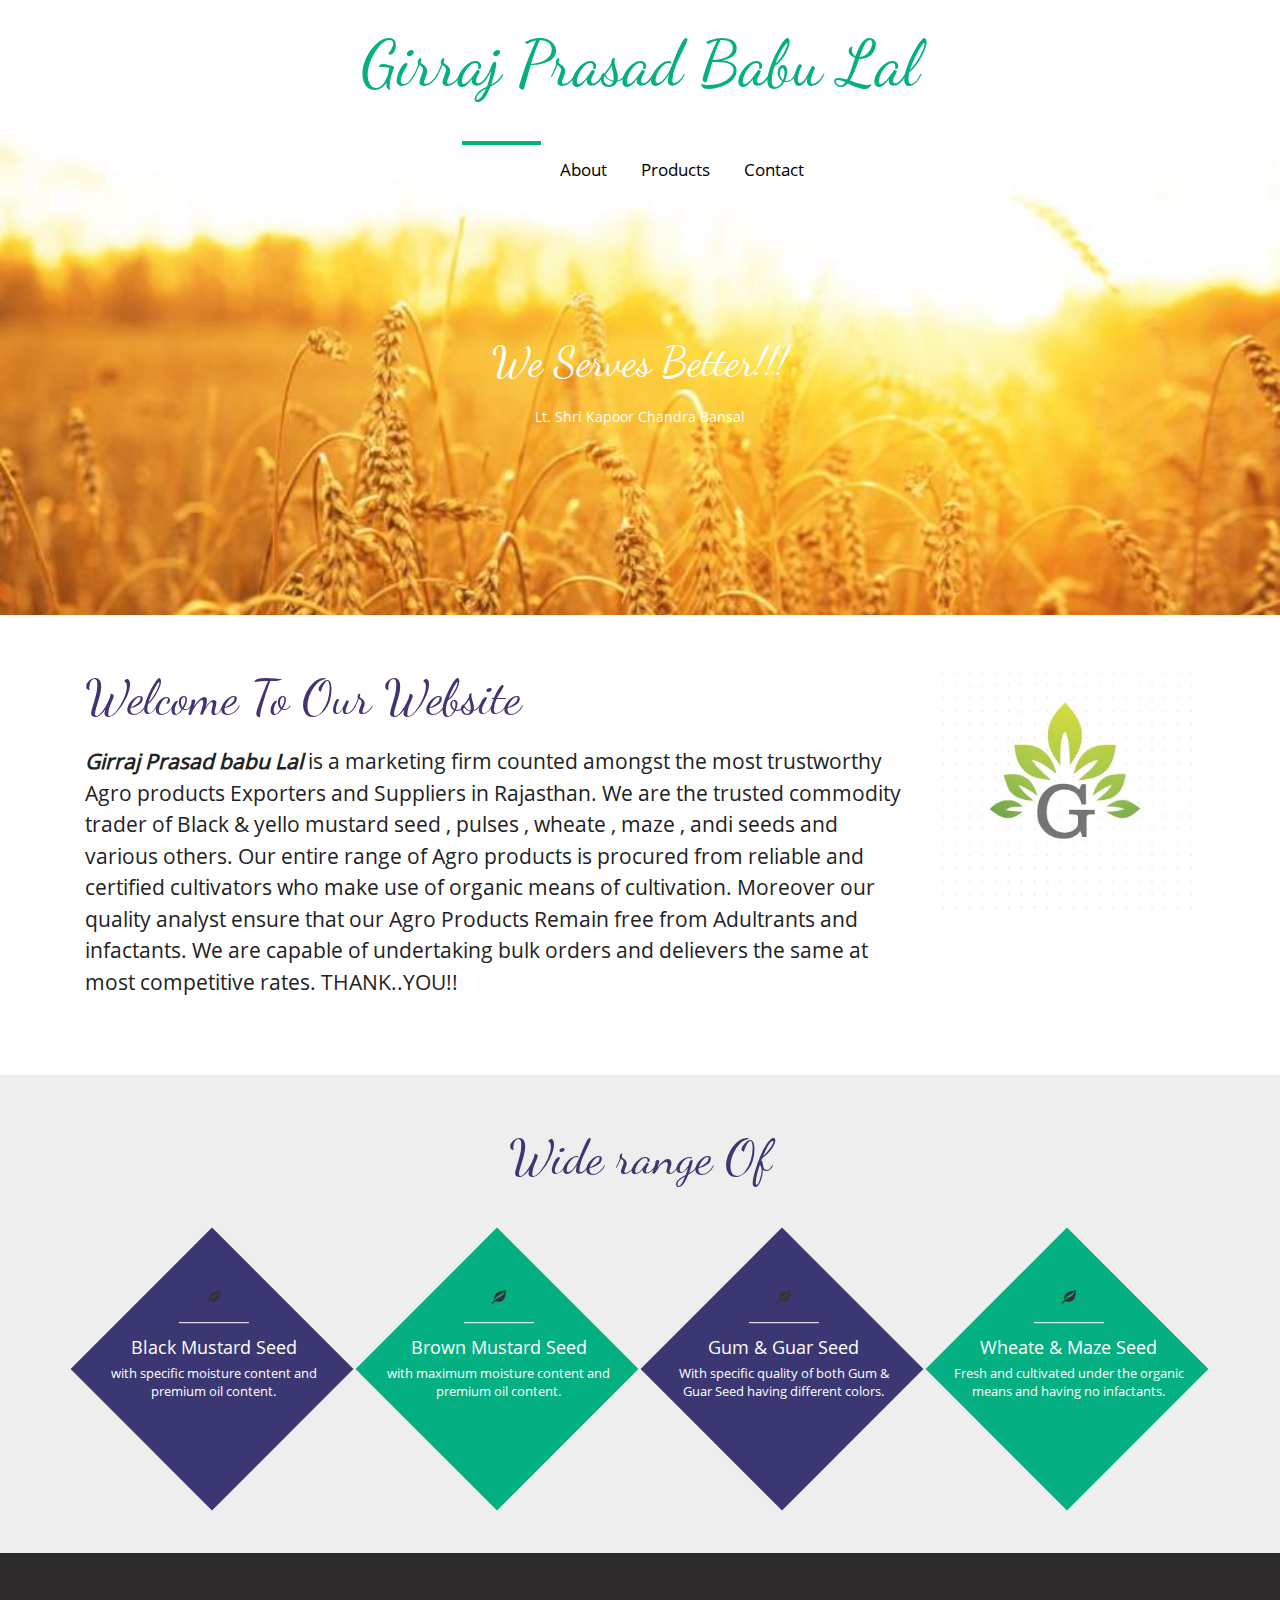
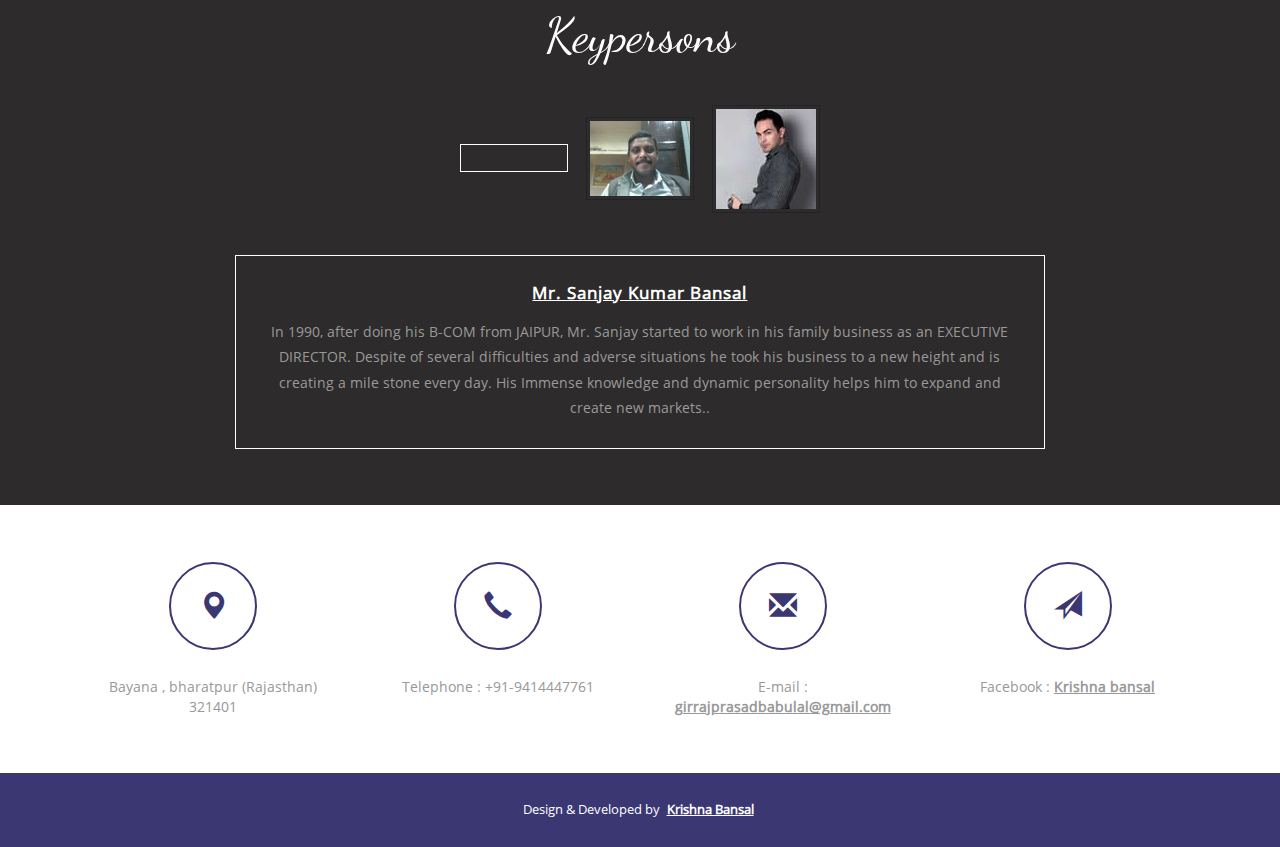
==== commit 614a5521: "commit" ====
--- a/index.html
+++ b/index.html
@@ -83,7 +83,7 @@
 							
 						</div>
 						<div class="col-md-3 sharing-img">
-							<img src="images/2.png" class="img-responsive" alt=""/>
+							<img src="images/2.jpg" class="img-responsive" alt=""/>
 						</div>
 						<div class="clerafix"></div>
 					</div>
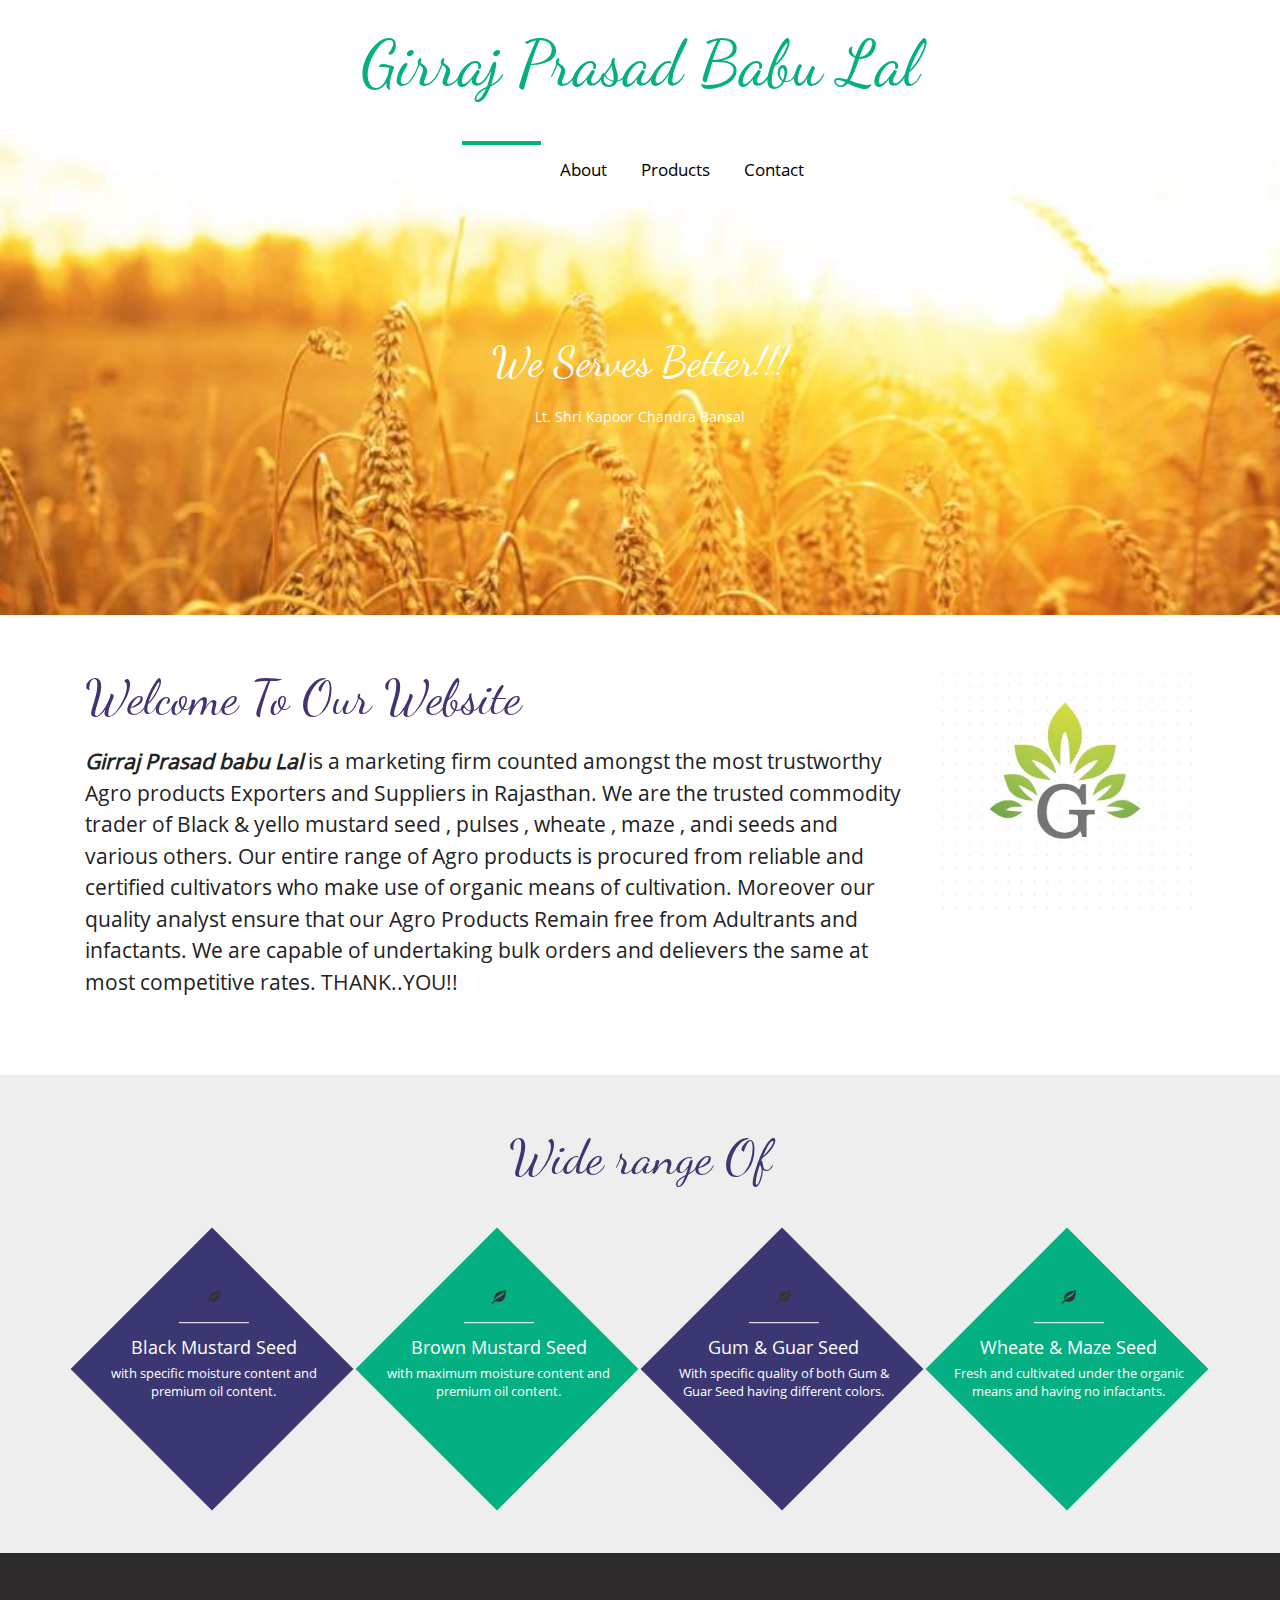
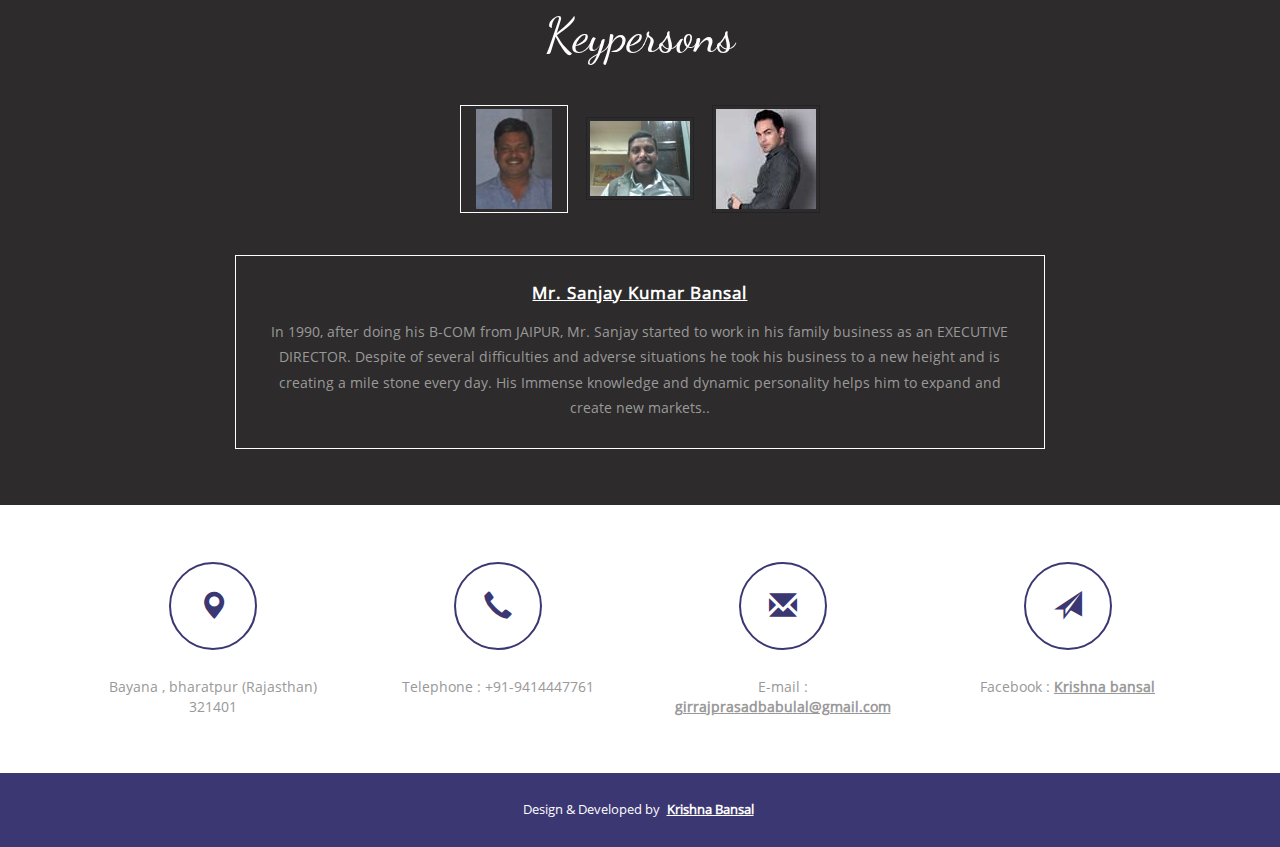
==== commit d1af7734: "commit" ====
--- a/index.html
+++ b/index.html
@@ -149,7 +149,7 @@
 			<div class="sap_tabs">	
 				<div id="horizontalTab" style="display: block; width: 100%; margin: 0px;">
 					<ul class="resp-tabs-list wow bounceIn animated" data-wow-delay=".5s" style="visibility: visible; -webkit-animation-delay: .5s;">
-						<li class="resp-tab-item"><span><img src="images/sanjay.jpg" alt=""/></span></li>
+						<li class="resp-tab-item"><span><img src="images/sanjay.png" alt=""/></span></li>
 						<li class="resp-tab-item"><span><img src="images/ajay.jpg" alt=""/></span></li>
 						<li class="resp-tab-item"><span><img src="images/te3.jpg" alt=""/></span></li>				
 					</ul>
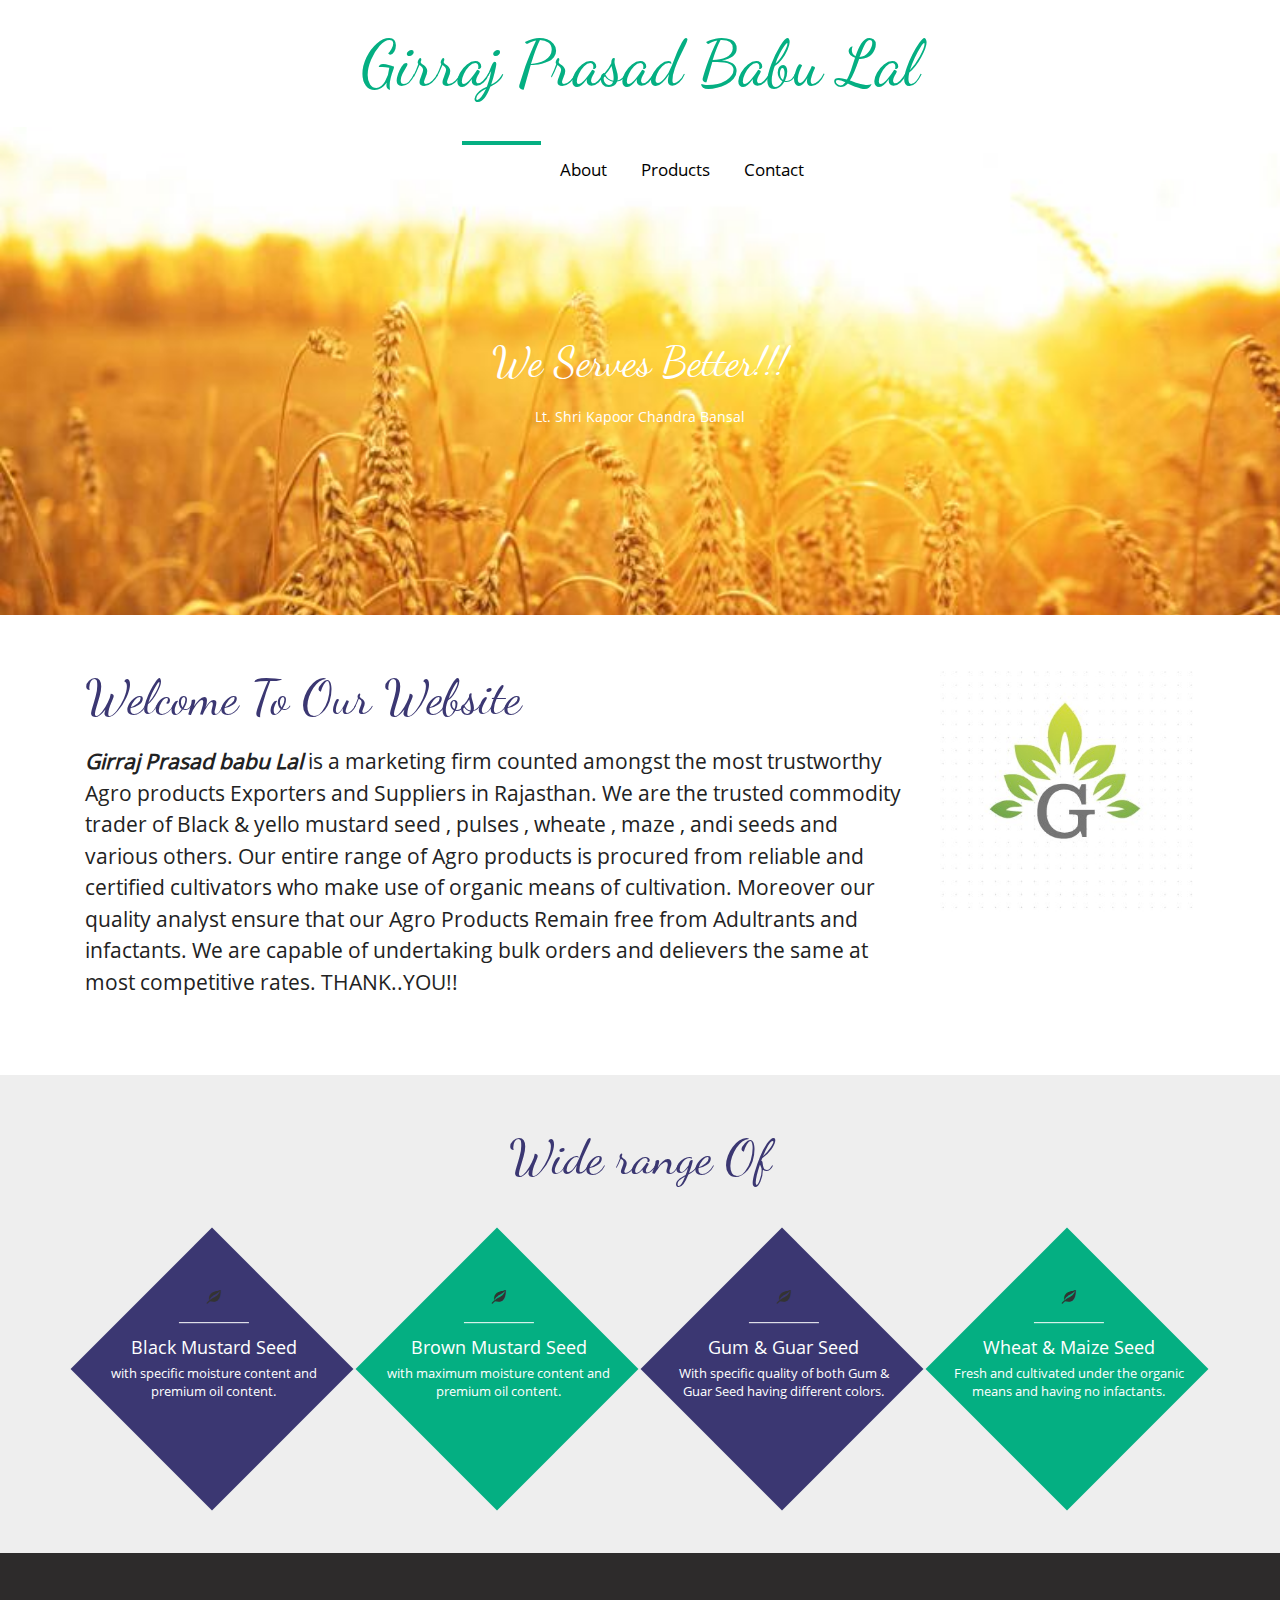
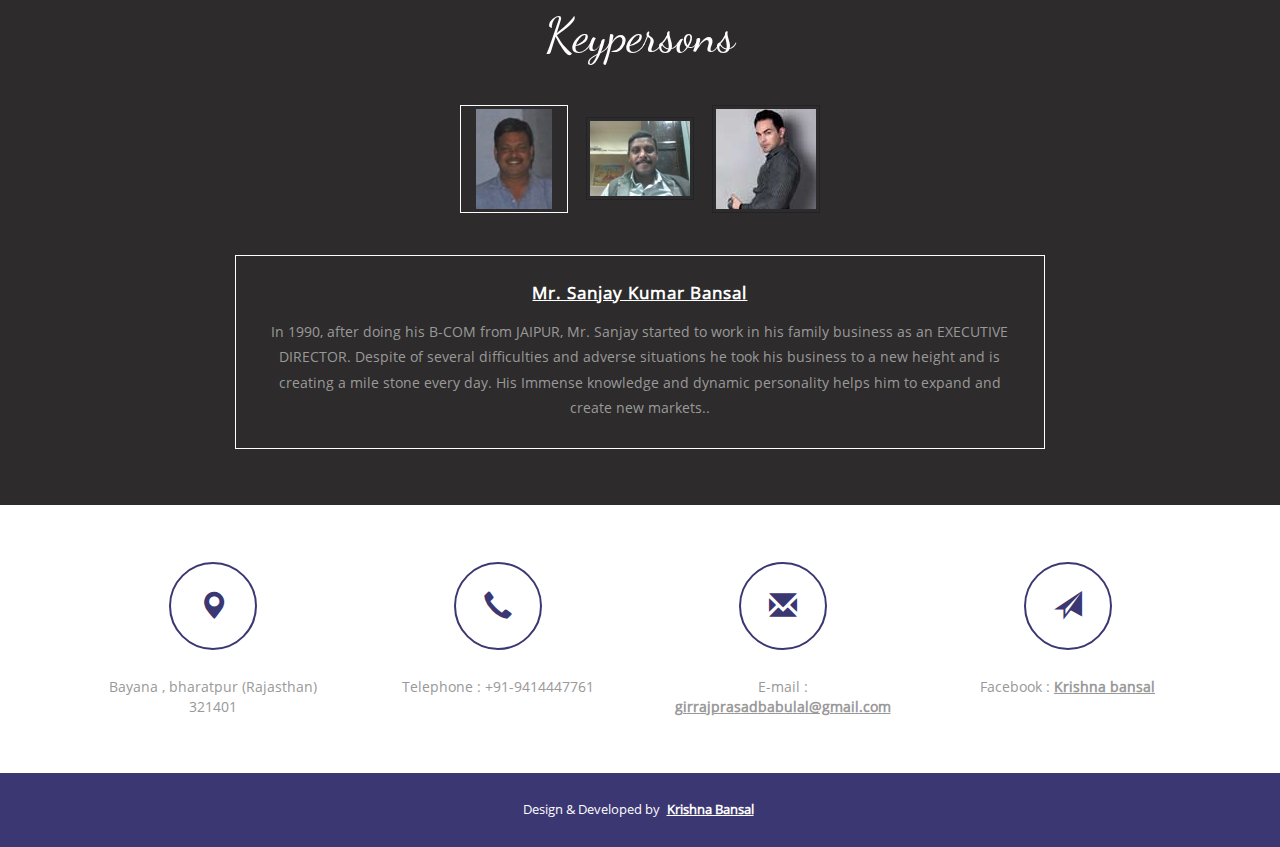
==== commit 626de0ff: "commit" ====
--- a/index.html
+++ b/index.html
@@ -131,7 +131,7 @@
 							<div class="service-grid-text">
 					<span class="glyphicon glyphicon-leaf" aria-hidden="true"></span>
 								<div class="border"> </div>
-								<h5> Wheate & Maze Seed</h5>
+								<h5> Wheat & Maize Seed</h5>
 								<p>Fresh and cultivated under the organic means and having no infactants.</p>
 							</div>
 						</div>
